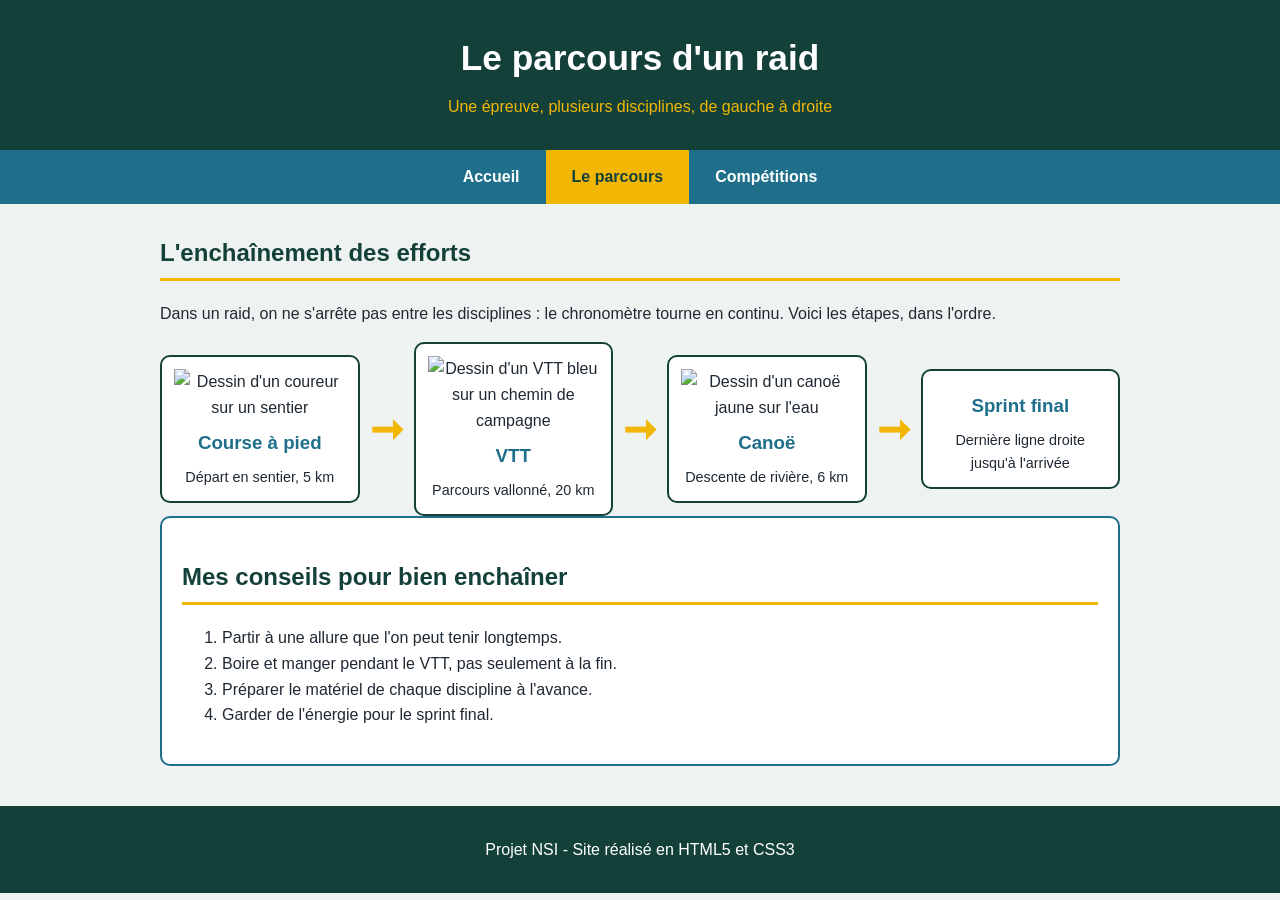
==== files (1)/parcours.html @ bde683c2 "Add files via upload" ====
<!DOCTYPE html>
<html lang="fr">

<head>
  <meta charset="UTF-8">
  <meta name="viewport" content="width=device-width, initial-scale=1.0">
  <title>Le parcours - Mon sport : le raid multisports</title>
  <link rel="stylesheet" href="style.css"> <!-- même feuille de style que les autres pages -->
</head>

<body>

  <header>
    <h1>Le parcours d'un raid</h1>
    <p>Une épreuve, plusieurs disciplines, de gauche à droite</p>
  </header>

  <!-- Même menu que sur les autres pages ; "actif" est maintenant sur "Le parcours" -->
  <nav id="menu">
    <ul>
      <li><a href="index.html">Accueil</a></li>
      <li><a href="parcours.html" class="actif">Le parcours</a></li>
      <li><a href="competitions.html">Compétitions</a></li>
    </ul>
  </nav>

  <main>

    <section>
      <h2>L'enchaînement des efforts</h2>
      <p>
        Dans un raid, on ne s'arrête pas entre les disciplines :
        le chronomètre tourne en continu. Voici les étapes, dans l'ordre.
      </p>

      <!-- Conteneur de la frise : le CSS (#parcours) utilise display:flex dessus -->
      <div id="parcours">

        <!-- Étape 1 -->
        <div class="etape">
          <img src="images/course.svg" alt="Dessin d'un coureur sur un sentier" width="200" height="125">
          <h3>Course à pied</h3>
          <p>Départ en sentier, 5 km</p>
        </div>

        <!-- Flèche de séparation (aria-hidden : ignorée par les lecteurs d'écran, elle est décorative) -->
        <div class="fleche" aria-hidden="true">&#10142;</div>

        <!-- Étape 2 -->
        <div class="etape">
          <img src="images/vtt.svg" alt="Dessin d'un VTT bleu sur un chemin de campagne" width="200" height="125">
          <h3>VTT</h3>
          <p>Parcours vallonné, 20 km</p>
        </div>

        <div class="fleche" aria-hidden="true">&#10142;</div>

        <!-- Étape 3 -->
        <div class="etape">
          <img src="images/canoe.svg" alt="Dessin d'un canoë jaune sur l'eau" width="200" height="125">
          <h3>Canoë</h3>
          <p>Descente de rivière, 6 km</p>
        </div>

        <div class="fleche" aria-hidden="true">&#10142;</div>

        <!-- Étape 4 (sans image : pas obligatoire sur chaque étape) -->
        <div class="etape">
          <h3>Sprint final</h3>
          <p>Dernière ligne droite jusqu'à l'arrivée</p>
        </div>

      </div>
    </section>

    <!-- Liste numérotée : ici l'ordre compte, donc <ol> et non <ul> -->
    <section class="carte">
      <h2>Mes conseils pour bien enchaîner</h2>
      <ol>
        <li>Partir à une allure que l'on peut tenir longtemps.</li>
        <li>Boire et manger pendant le VTT, pas seulement à la fin.</li>
        <li>Préparer le matériel de chaque discipline à l'avance.</li>
        <li>Garder de l'énergie pour le sprint final.</li>
      </ol>
    </section>

  </main>

  <footer>
    <p>Projet NSI - Site réalisé en HTML5 et CSS3</p>
  </footer>

</body>
</html>
---- files (1)/style.css ----
/* =====================================================
   style.css : feuille de style UNIQUE du site
   Elle est liée à chaque page avec <link rel="stylesheet" href="style.css">
   ===================================================== */

/* ---------- 1. RÈGLES GÉNÉRALES ---------- */

/* Le sélecteur * cible TOUS les éléments.
   box-sizing: border-box => le padding et la bordure sont inclus dans la largeur
   d'un élément (sinon un élément de 300px + padding devient plus large que 300px) */
* {
  box-sizing: border-box;
}

/* Style de toute la page : police, couleur de fond, couleur du texte */
body {
  font-family: Verdana, Arial, sans-serif; /* police propre, avec une police de secours */
  background-color: #eef3f1;               /* fond gris-vert très clair */
  color: #1f2933;                          /* texte presque noir (plus doux que le noir pur) */
  line-height: 1.6;                        /* espace entre les lignes : texte plus lisible */
  margin: 0;                               /* supprime la marge par défaut du navigateur */
}

/* ---------- 2. EN-TÊTE (header) ---------- */

header {
  background-color: #14403a;  /* vert foncé */
  color: white;               /* texte blanc */
  text-align: center;         /* texte centré horizontalement */
  padding: 30px 20px;         /* espace INTÉRIEUR : 30px haut/bas, 20px gauche/droite */
}

header h1 {
  margin: 0 0 8px 0;          /* marge extérieure : haut 0, droite 0, bas 8px, gauche 0 */
  font-size: 2.2em;
}

header p {
  margin: 0;
  color: #f2b705;             /* sous-titre en jaune */
}

/* ---------- 3. MENU DE NAVIGATION (identifiant unique : #menu) ---------- */

/* Un id (#) est UNIQUE dans une page : ici il n'y a qu'un seul menu */
#menu {
  background-color: #1f6f8b;  /* bleu */
}

#menu ul {
  list-style: none;           /* enlève les puces de la liste */
  margin: 0;
  padding: 0;                 /* enlève le retrait par défaut de la liste */
  display: flex;              /* flexbox : les <li> se placent côte à côte */
  justify-content: center;    /* ... et sont centrés horizontalement */
}

#menu a {
  display: block;             /* tout le rectangle du lien est cliquable, pas seulement le texte */
  padding: 14px 26px;
  color: white;
  text-decoration: none;      /* enlève le soulignement des liens */
  font-weight: bold;
}

/* :hover = quand la souris passe sur le lien */
#menu a:hover {
  background-color: #14403a;
}

/* Une classe (.) peut être utilisée sur plusieurs éléments.
   .actif sert à repérer la page où l'on se trouve */
#menu a.actif {
  background-color: #f2b705;
  color: #14403a;
}

/* ---------- 4. CONTENU PRINCIPAL ---------- */

main {
  max-width: 1000px;          /* le contenu ne dépasse pas 1000px de large */
  margin: 30px auto;          /* auto à gauche/droite => bloc centré dans la page */
  padding: 0 20px;
}

/* Titres de section */
h2 {
  color: #14403a;
  border-bottom: 3px solid #f2b705;  /* trait jaune sous le titre */
  padding-bottom: 6px;
}

/* Classe .carte : un bloc blanc encadré, réutilisé plusieurs fois */
.carte {
  background-color: white;
  border: 2px solid #1f6f8b;  /* bordure : épaisseur, style, couleur */
  border-radius: 10px;        /* coins arrondis */
  padding: 20px;
  margin-bottom: 25px;        /* espace sous chaque carte */
}

/* Images : jamais plus larges que leur conteneur (important pour le mobile) */
img {
  max-width: 100%;
  height: auto;               /* garde les proportions de l'image */
}

/* #image-accueil : id appliqué à l'image principale de la page d'accueil */
#image-accueil {
  display: block;             /* nécessaire pour pouvoir la centrer avec margin auto */
  margin: 15px auto;
  border-radius: 10px;
  border: 3px solid #14403a;
}

/* Liens dans le contenu */
main a {
  color: #1f6f8b;
  font-weight: bold;
}

/* Liste à puces du contenu */
ul.liste-disciplines li {
  margin-bottom: 6px;
}

/* ---------- 5. PAGE PARCOURS : frise de gauche à droite ---------- */

/* #parcours est le conteneur de toutes les étapes */
#parcours {
  display: flex;                   /* Application du flexbox : les enfants s'alignent sur une ligne */
  justify-content: space-between;  /* espace réparti ENTRE les éléments (premier à gauche, dernier à droite) */
  align-items: center;             /* centre les éléments verticalement */
  gap: 10px;                       /* espace minimum entre les éléments */
}

/* Classe .etape : une carte pour chaque discipline */
.etape {
  flex: 1;                         /* chaque étape prend la même part de la largeur */
  background-color: white;
  border: 2px solid #14403a;
  border-radius: 10px;
  padding: 12px;
  text-align: center;
}

.etape h3 {
  margin: 8px 0;
  color: #1f6f8b;
}

.etape p {
  margin: 0;
  font-size: 0.9em;
}

/* Classe .fleche : la flèche entre deux étapes */
.fleche {
  font-size: 2.5em;
  color: #f2b705;
  font-weight: bold;
}

/* ---------- 6. PAGE COMPÉTITIONS : le tableau ---------- */

table {
  width: 100%;
  border-collapse: collapse;       /* fusionne les bordures voisines en un seul trait */
  background-color: white;
}

/* th = cellule d'en-tête ; td = cellule de données */
th, td {
  border: 1px solid #1f6f8b;
  padding: 10px;
  text-align: left;
}

thead th {
  background-color: #14403a;       /* en-tête vert foncé */
  color: white;
}

/* Une ligne sur deux en couleur : tr:nth-child(even) = lignes paires */
tbody tr:nth-child(even) {
  background-color: #e3eeeb;
}

caption {
  caption-side: bottom;            /* légende sous le tableau */
  padding: 8px;
  font-style: italic;
}

/* ---------- 7. PIED DE PAGE ---------- */

footer {
  background-color: #14403a;
  color: white;
  text-align: center;
  padding: 15px;
  margin-top: 40px;
}

/* ---------- 8. RESPONSIVE (adaptation aux petits écrans) ---------- */

/* Ces règles ne s'appliquent QUE si l'écran fait 800px de large ou moins */
@media (max-width: 800px) {

  /* Le parcours passe en colonne : les étapes s'empilent verticalement */
  #parcours {
    flex-direction: column;
  }

  /* La flèche est tournée de 90° pour pointer vers le bas */
  .fleche {
    transform: rotate(90deg);
  }

  /* Le menu s'empile aussi */
  #menu ul {
    flex-direction: column;
    text-align: center;
  }
}
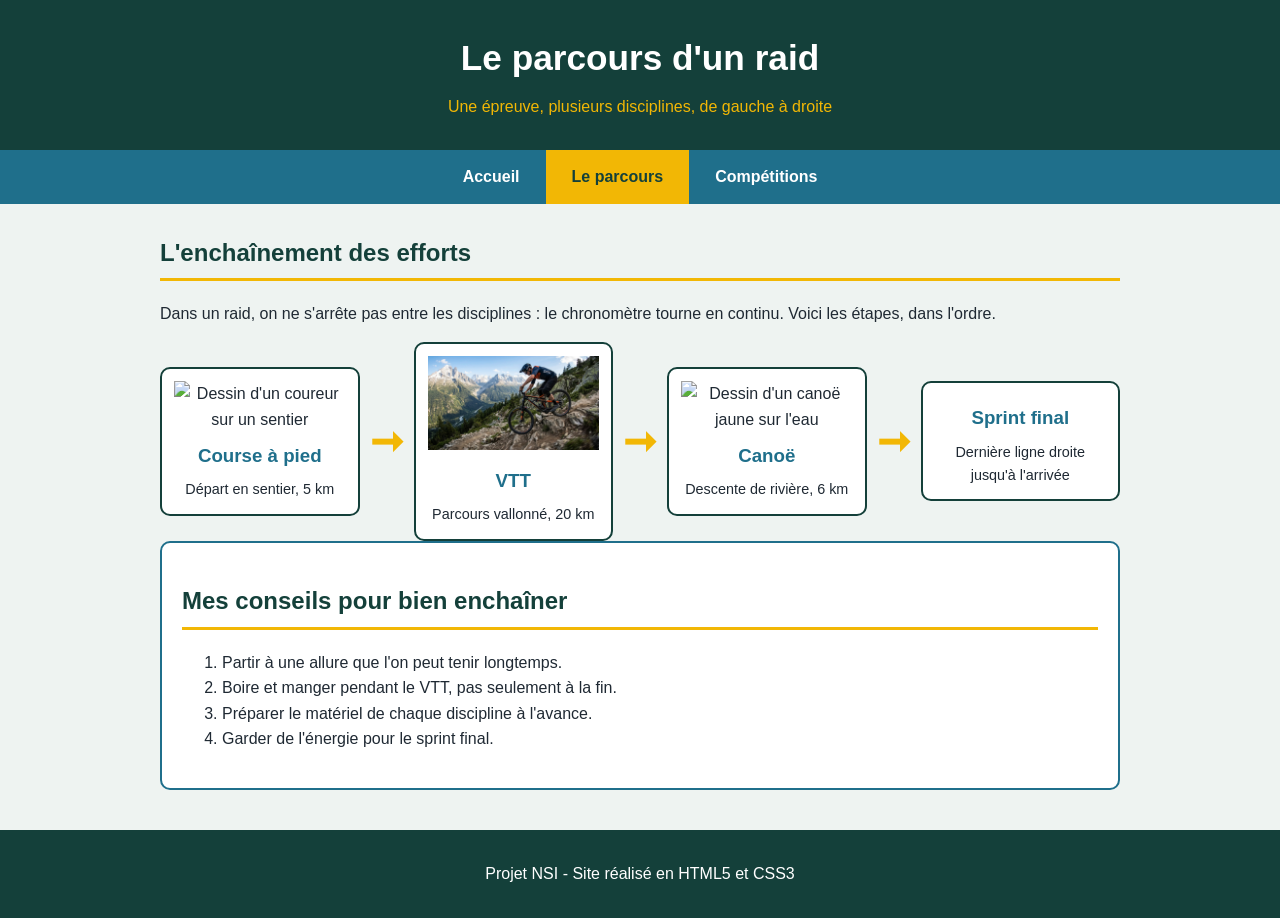
==== commit 4bc70913: "Update image sources in parcours.html" ====
--- a/files (1)/parcours.html
+++ b/files (1)/parcours.html
@@ -38,7 +38,7 @@
 
         <!-- Étape 1 -->
         <div class="etape">
-          <img src="images/course.svg" alt="Dessin d'un coureur sur un sentier" width="200" height="125">
+          <img src="course.jpg" alt="Dessin d'un coureur sur un sentier" width="200" height="125">
           <h3>Course à pied</h3>
           <p>Départ en sentier, 5 km</p>
         </div>
@@ -48,7 +48,7 @@
 
         <!-- Étape 2 -->
         <div class="etape">
-          <img src="images/vtt.svg" alt="Dessin d'un VTT bleu sur un chemin de campagne" width="200" height="125">
+          <img src="velo.jpg" alt="Dessin d'un VTT bleu sur un chemin de campagne" width="200" height="125">
           <h3>VTT</h3>
           <p>Parcours vallonné, 20 km</p>
         </div>
@@ -57,7 +57,7 @@
 
         <!-- Étape 3 -->
         <div class="etape">
-          <img src="images/canoe.svg" alt="Dessin d'un canoë jaune sur l'eau" width="200" height="125">
+          <img src="canoë.jpg" alt="Dessin d'un canoë jaune sur l'eau" width="200" height="125">
           <h3>Canoë</h3>
           <p>Descente de rivière, 6 km</p>
         </div>
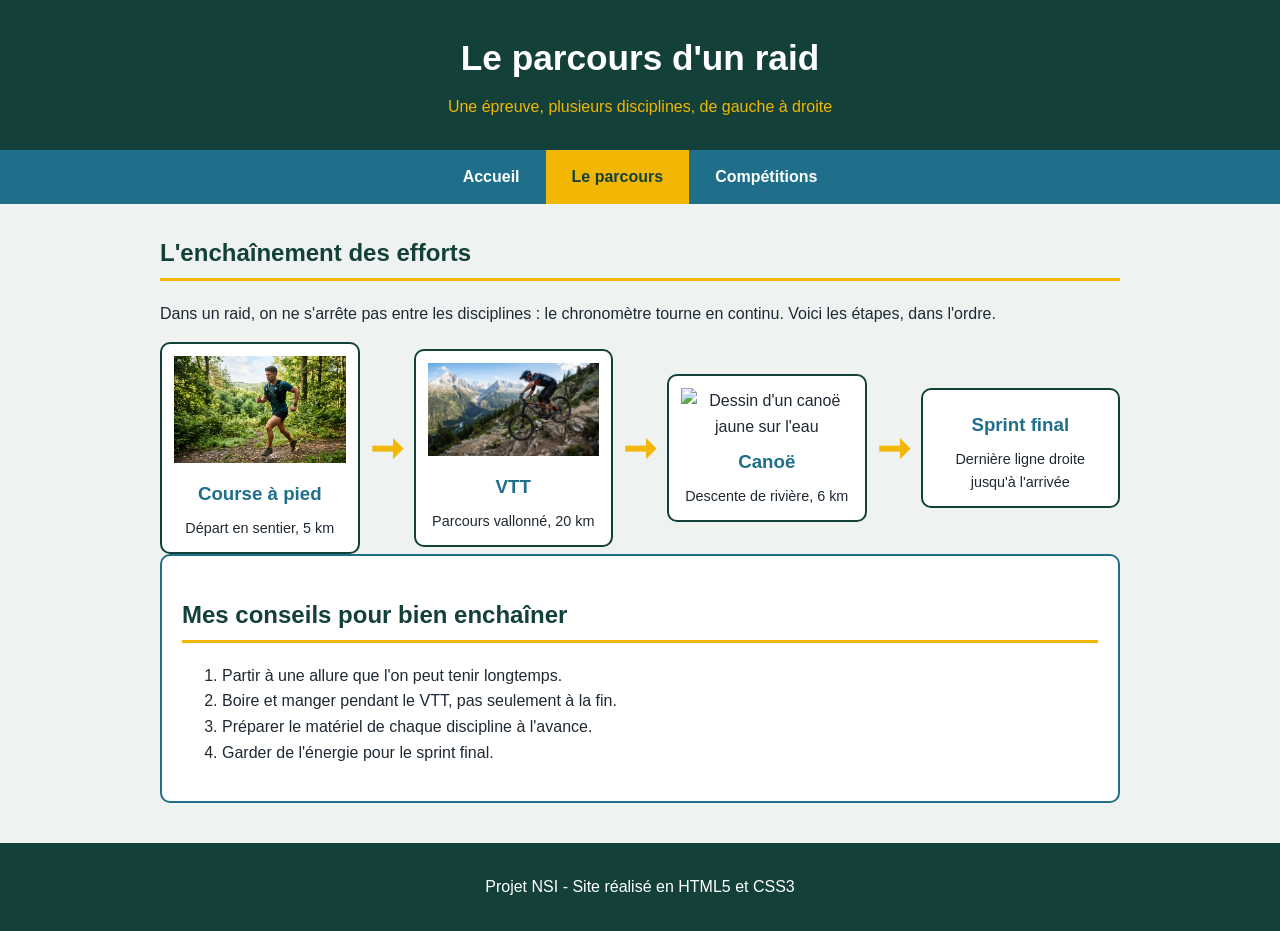
==== commit a36bcbd6: "Update parcours.html" ====
--- a/files (1)/parcours.html
+++ b/files (1)/parcours.html
@@ -38,7 +38,7 @@
 
         <!-- Étape 1 -->
         <div class="etape">
-          <img src="course.jpg" alt="Dessin d'un coureur sur un sentier" width="200" height="125">
+          <img src="coureur.jpg" alt="Dessin d'un coureur sur un sentier" width="200" height="125">
           <h3>Course à pied</h3>
           <p>Départ en sentier, 5 km</p>
         </div>
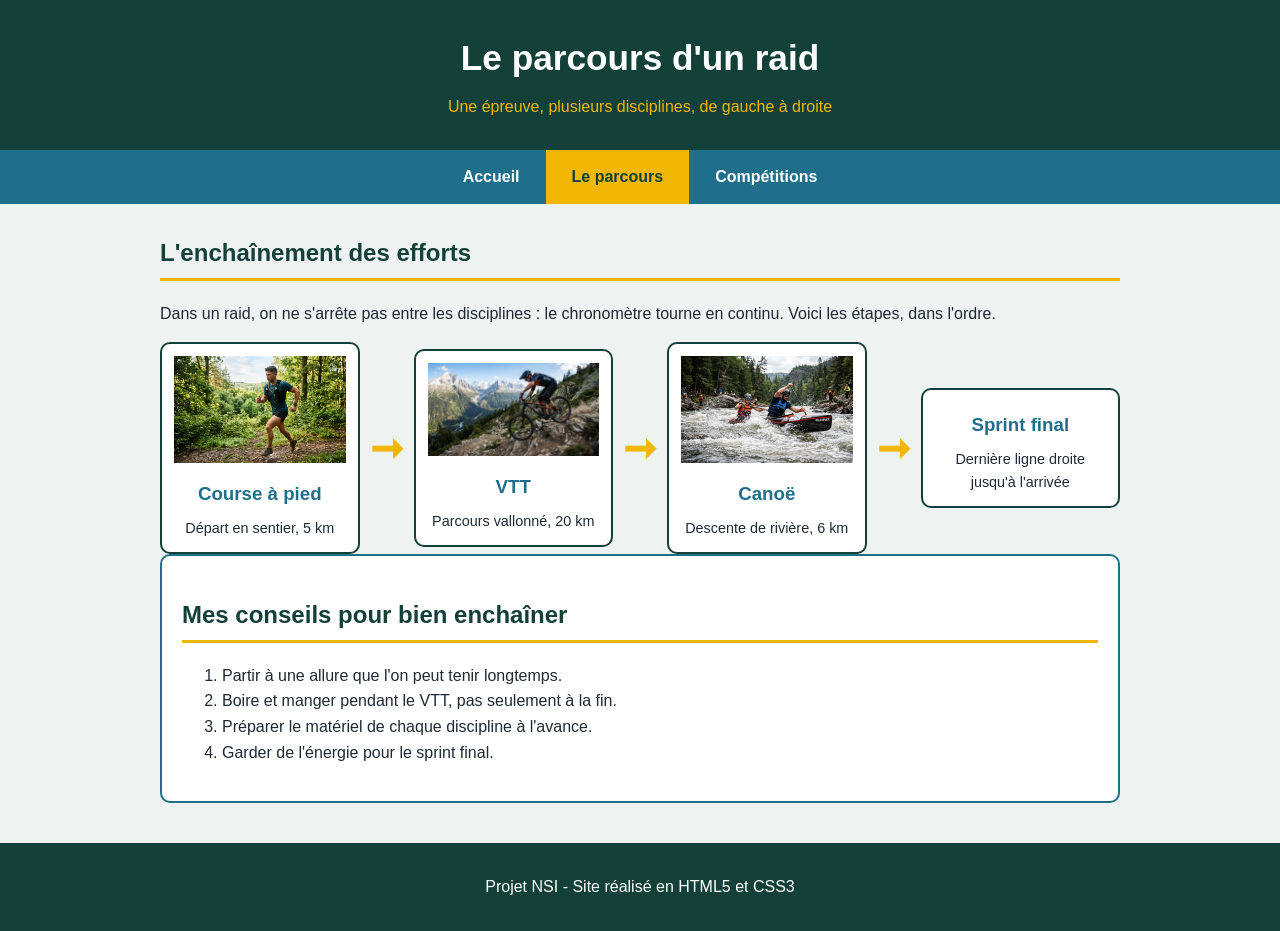
==== commit 241a024e: "Fix image filename from 'canoë.jpg' to 'canoe.jpg'" ====
--- a/files (1)/parcours.html
+++ b/files (1)/parcours.html
@@ -57,7 +57,7 @@
 
         <!-- Étape 3 -->
         <div class="etape">
-          <img src="canoë.jpg" alt="Dessin d'un canoë jaune sur l'eau" width="200" height="125">
+          <img src="canoe.jpg" alt="Dessin d'un canoë jaune sur l'eau" width="200" height="125">
           <h3>Canoë</h3>
           <p>Descente de rivière, 6 km</p>
         </div>
